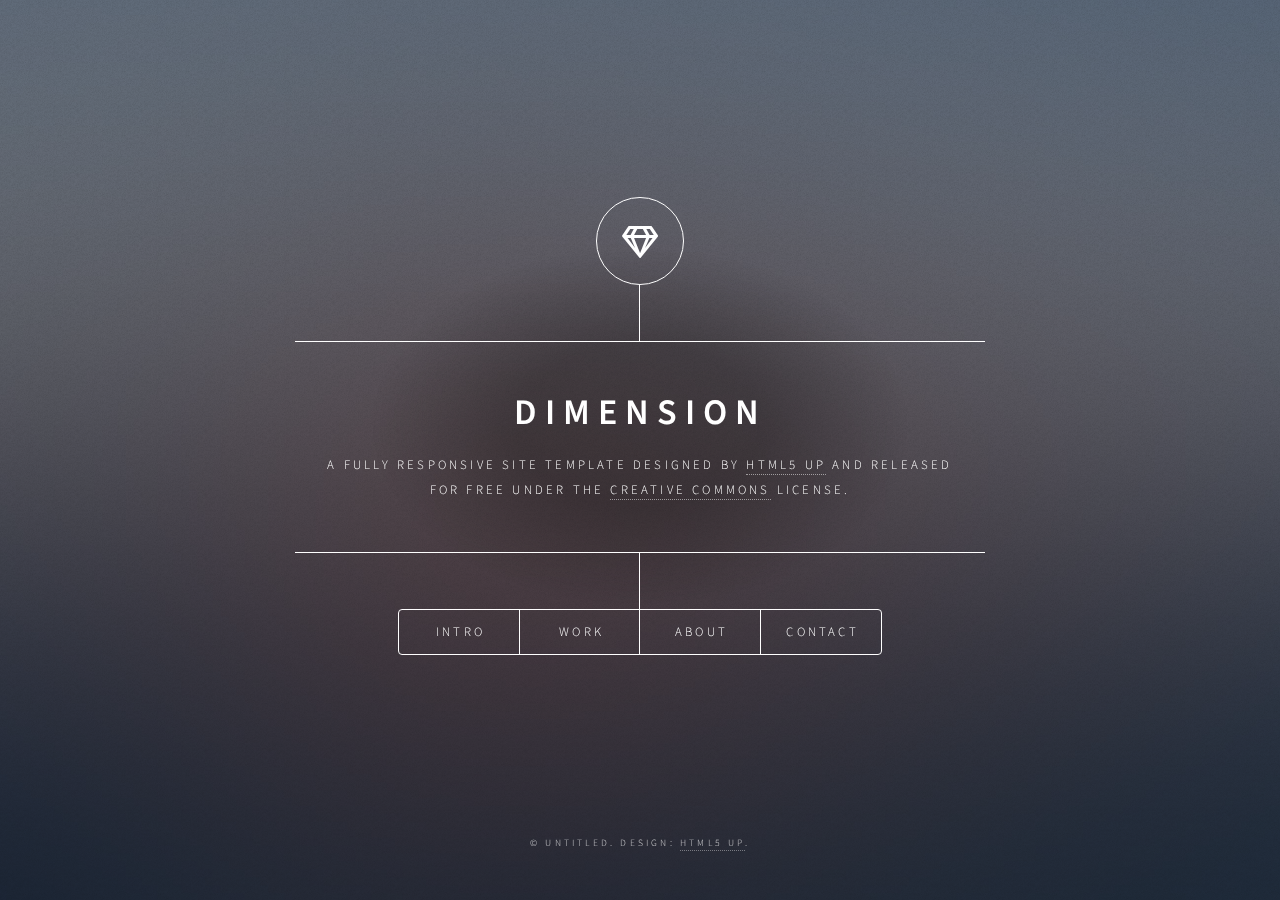
==== index/index.html @ cbec0d70 "Created folder and added files to project" ====
<!DOCTYPE HTML>
<!--
	Dimension by HTML5 UP
	html5up.net | @ajlkn
	Free for personal and commercial use under the CCA 3.0 license (html5up.net/license)
-->
<html>
	<head>
		<title>Dimension by HTML5 UP</title>
		<meta charset="utf-8" />
		<meta name="viewport" content="width=device-width, initial-scale=1, user-scalable=no" />
		<link rel="stylesheet" href="assets/css/main.css" />
		<noscript><link rel="stylesheet" href="assets/css/noscript.css" /></noscript>
	</head>
	<body class="is-preload">

		<!-- Wrapper -->
			<div id="wrapper">

				<!-- Header -->
					<header id="header">
						<div class="logo">
							<span class="icon fa-gem"></span>
						</div>
						<div class="content">
							<div class="inner">
								<h1>Dimension</h1>
								<p>A fully responsive site template designed by <a href="https://html5up.net">HTML5 UP</a> and released<br />
								for free under the <a href="https://html5up.net/license">Creative Commons</a> license.</p>
							</div>
						</div>
						<nav>
							<ul>
								<li><a href="#intro">Intro</a></li>
								<li><a href="#work">Work</a></li>
								<li><a href="#about">About</a></li>
								<li><a href="#contact">Contact</a></li>
								<!--<li><a href="#elements">Elements</a></li>-->
							</ul>
						</nav>
					</header>

				<!-- Main -->
					<div id="main">

						<!-- Intro -->
							<article id="intro">
								<h2 class="major">Intro</h2>
								<span class="image main"><img src="images/pic01.jpg" alt="" /></span>
								<p>Aenean ornare velit lacus, ac varius enim ullamcorper eu. Proin aliquam facilisis ante interdum congue. Integer mollis, nisl amet convallis, porttitor magna ullamcorper, amet egestas mauris. Ut magna finibus nisi nec lacinia. Nam maximus erat id euismod egestas. By the way, check out my <a href="#work">awesome work</a>.</p>
								<p>Lorem ipsum dolor sit amet, consectetur adipiscing elit. Duis dapibus rutrum facilisis. Class aptent taciti sociosqu ad litora torquent per conubia nostra, per inceptos himenaeos. Etiam tristique libero eu nibh porttitor fermentum. Nullam venenatis erat id vehicula viverra. Nunc ultrices eros ut ultricies condimentum. Mauris risus lacus, blandit sit amet venenatis non, bibendum vitae dolor. Nunc lorem mauris, fringilla in aliquam at, euismod in lectus. Pellentesque habitant morbi tristique senectus et netus et malesuada fames ac turpis egestas. In non lorem sit amet elit placerat maximus. Pellentesque aliquam maximus risus, vel sed vehicula.</p>
							</article>

						<!-- Work -->
							<article id="work">
								<h2 class="major">Work</h2>
								<span class="image main"><img src="images/pic02.jpg" alt="" /></span>
								<p>Adipiscing magna sed dolor elit. Praesent eleifend dignissim arcu, at eleifend sapien imperdiet ac. Aliquam erat volutpat. Praesent urna nisi, fringila lorem et vehicula lacinia quam. Integer sollicitudin mauris nec lorem luctus ultrices.</p>
								<p>Nullam et orci eu lorem consequat tincidunt vivamus et sagittis libero. Mauris aliquet magna magna sed nunc rhoncus pharetra. Pellentesque condimentum sem. In efficitur ligula tate urna. Maecenas laoreet massa vel lacinia pellentesque lorem ipsum dolor. Nullam et orci eu lorem consequat tincidunt. Vivamus et sagittis libero. Mauris aliquet magna magna sed nunc rhoncus amet feugiat tempus.</p>
							</article>

						<!-- About -->
							<article id="about">
								<h2 class="major">About</h2>
								<span class="image main"><img src="images/pic03.jpg" alt="" /></span>
								<p>Lorem ipsum dolor sit amet, consectetur et adipiscing elit. Praesent eleifend dignissim arcu, at eleifend sapien imperdiet ac. Aliquam erat volutpat. Praesent urna nisi, fringila lorem et vehicula lacinia quam. Integer sollicitudin mauris nec lorem luctus ultrices. Aliquam libero et malesuada fames ac ante ipsum primis in faucibus. Cras viverra ligula sit amet ex mollis mattis lorem ipsum dolor sit amet.</p>
							</article>

						<!-- Contact -->
							<article id="contact">
								<h2 class="major">Contact</h2>
								<form method="post" action="#">
									<div class="fields">
										<div class="field half">
											<label for="name">Name</label>
											<input type="text" name="name" id="name" />
										</div>
										<div class="field half">
											<label for="email">Email</label>
											<input type="text" name="email" id="email" />
										</div>
										<div class="field">
											<label for="message">Message</label>
											<textarea name="message" id="message" rows="4"></textarea>
										</div>
									</div>
									<ul class="actions">
										<li><input type="submit" value="Send Message" class="primary" /></li>
										<li><input type="reset" value="Reset" /></li>
									</ul>
								</form>
								<ul class="icons">
									<li><a href="#" class="icon brands fa-twitter"><span class="label">Twitter</span></a></li>
									<li><a href="#" class="icon brands fa-facebook-f"><span class="label">Facebook</span></a></li>
									<li><a href="#" class="icon brands fa-instagram"><span class="label">Instagram</span></a></li>
									<li><a href="#" class="icon brands fa-github"><span class="label">GitHub</span></a></li>
								</ul>
							</article>

						<!-- Elements -->
							<article id="elements">
								<h2 class="major">Elements</h2>

								<section>
									<h3 class="major">Text</h3>
									<p>This is <b>bold</b> and this is <strong>strong</strong>. This is <i>italic</i> and this is <em>emphasized</em>.
									This is <sup>superscript</sup> text and this is <sub>subscript</sub> text.
									This is <u>underlined</u> and this is code: <code>for (;;) { ... }</code>. Finally, <a href="#">this is a link</a>.</p>
									<hr />
									<h2>Heading Level 2</h2>
									<h3>Heading Level 3</h3>
									<h4>Heading Level 4</h4>
									<h5>Heading Level 5</h5>
									<h6>Heading Level 6</h6>
									<hr />
									<h4>Blockquote</h4>
									<blockquote>Fringilla nisl. Donec accumsan interdum nisi, quis tincidunt felis sagittis eget tempus euismod. Vestibulum ante ipsum primis in faucibus vestibulum. Blandit adipiscing eu felis iaculis volutpat ac adipiscing accumsan faucibus. Vestibulum ante ipsum primis in faucibus lorem ipsum dolor sit amet nullam adipiscing eu felis.</blockquote>
									<h4>Preformatted</h4>
									<pre><code>i = 0;

while (!deck.isInOrder()) {
    print 'Iteration ' + i;
    deck.shuffle();
    i++;
}

print 'It took ' + i + ' iterations to sort the deck.';</code></pre>
								</section>

								<section>
									<h3 class="major">Lists</h3>

									<h4>Unordered</h4>
									<ul>
										<li>Dolor pulvinar etiam.</li>
										<li>Sagittis adipiscing.</li>
										<li>Felis enim feugiat.</li>
									</ul>

									<h4>Alternate</h4>
									<ul class="alt">
										<li>Dolor pulvinar etiam.</li>
										<li>Sagittis adipiscing.</li>
										<li>Felis enim feugiat.</li>
									</ul>

									<h4>Ordered</h4>
									<ol>
										<li>Dolor pulvinar etiam.</li>
										<li>Etiam vel felis viverra.</li>
										<li>Felis enim feugiat.</li>
										<li>Dolor pulvinar etiam.</li>
										<li>Etiam vel felis lorem.</li>
										<li>Felis enim et feugiat.</li>
									</ol>
									<h4>Icons</h4>
									<ul class="icons">
										<li><a href="#" class="icon brands fa-twitter"><span class="label">Twitter</span></a></li>
										<li><a href="#" class="icon brands fa-facebook-f"><span class="label">Facebook</span></a></li>
										<li><a href="#" class="icon brands fa-instagram"><span class="label">Instagram</span></a></li>
										<li><a href="#" class="icon brands fa-github"><span class="label">Github</span></a></li>
									</ul>

									<h4>Actions</h4>
									<ul class="actions">
										<li><a href="#" class="button primary">Default</a></li>
										<li><a href="#" class="button">Default</a></li>
									</ul>
									<ul class="actions stacked">
										<li><a href="#" class="button primary">Default</a></li>
										<li><a href="#" class="button">Default</a></li>
									</ul>
								</section>

								<section>
									<h3 class="major">Table</h3>
									<h4>Default</h4>
									<div class="table-wrapper">
										<table>
											<thead>
												<tr>
													<th>Name</th>
													<th>Description</th>
													<th>Price</th>
												</tr>
											</thead>
											<tbody>
												<tr>
													<td>Item One</td>
													<td>Ante turpis integer aliquet porttitor.</td>
													<td>29.99</td>
												</tr>
												<tr>
													<td>Item Two</td>
													<td>Vis ac commodo adipiscing arcu aliquet.</td>
													<td>19.99</td>
												</tr>
												<tr>
													<td>Item Three</td>
													<td> Morbi faucibus arcu accumsan lorem.</td>
													<td>29.99</td>
												</tr>
												<tr>
													<td>Item Four</td>
													<td>Vitae integer tempus condimentum.</td>
													<td>19.99</td>
												</tr>
												<tr>
													<td>Item Five</td>
													<td>Ante turpis integer aliquet porttitor.</td>
													<td>29.99</td>
												</tr>
											</tbody>
											<tfoot>
												<tr>
													<td colspan="2"></td>
													<td>100.00</td>
												</tr>
											</tfoot>
										</table>
									</div>

									<h4>Alternate</h4>
									<div class="table-wrapper">
										<table class="alt">
											<thead>
												<tr>
													<th>Name</th>
													<th>Description</th>
													<th>Price</th>
												</tr>
											</thead>
											<tbody>
												<tr>
													<td>Item One</td>
													<td>Ante turpis integer aliquet porttitor.</td>
													<td>29.99</td>
												</tr>
												<tr>
													<td>Item Two</td>
													<td>Vis ac commodo adipiscing arcu aliquet.</td>
													<td>19.99</td>
												</tr>
												<tr>
													<td>Item Three</td>
													<td> Morbi faucibus arcu accumsan lorem.</td>
													<td>29.99</td>
												</tr>
												<tr>
													<td>Item Four</td>
													<td>Vitae integer tempus condimentum.</td>
													<td>19.99</td>
												</tr>
												<tr>
													<td>Item Five</td>
													<td>Ante turpis integer aliquet porttitor.</td>
													<td>29.99</td>
												</tr>
											</tbody>
											<tfoot>
												<tr>
													<td colspan="2"></td>
													<td>100.00</td>
												</tr>
											</tfoot>
										</table>
									</div>
								</section>

								<section>
									<h3 class="major">Buttons</h3>
									<ul class="actions">
										<li><a href="#" class="button primary">Primary</a></li>
										<li><a href="#" class="button">Default</a></li>
									</ul>
									<ul class="actions">
										<li><a href="#" class="button">Default</a></li>
										<li><a href="#" class="button small">Small</a></li>
									</ul>
									<ul class="actions">
										<li><a href="#" class="button primary icon solid fa-download">Icon</a></li>
										<li><a href="#" class="button icon solid fa-download">Icon</a></li>
									</ul>
									<ul class="actions">
										<li><span class="button primary disabled">Disabled</span></li>
										<li><span class="button disabled">Disabled</span></li>
									</ul>
								</section>

								<section>
									<h3 class="major">Form</h3>
									<form method="post" action="#">
										<div class="fields">
											<div class="field half">
												<label for="demo-name">Name</label>
												<input type="text" name="demo-name" id="demo-name" value="" placeholder="Jane Doe" />
											</div>
											<div class="field half">
												<label for="demo-email">Email</label>
												<input type="email" name="demo-email" id="demo-email" value="" placeholder="jane@untitled.tld" />
											</div>
											<div class="field">
												<label for="demo-category">Category</label>
												<select name="demo-category" id="demo-category">
													<option value="">-</option>
													<option value="1">Manufacturing</option>
													<option value="1">Shipping</option>
													<option value="1">Administration</option>
													<option value="1">Human Resources</option>
												</select>
											</div>
											<div class="field half">
												<input type="radio" id="demo-priority-low" name="demo-priority" checked>
												<label for="demo-priority-low">Low</label>
											</div>
											<div class="field half">
												<input type="radio" id="demo-priority-high" name="demo-priority">
												<label for="demo-priority-high">High</label>
											</div>
											<div class="field half">
												<input type="checkbox" id="demo-copy" name="demo-copy">
												<label for="demo-copy">Email me a copy</label>
											</div>
											<div class="field half">
												<input type="checkbox" id="demo-human" name="demo-human" checked>
												<label for="demo-human">Not a robot</label>
											</div>
											<div class="field">
												<label for="demo-message">Message</label>
												<textarea name="demo-message" id="demo-message" placeholder="Enter your message" rows="6"></textarea>
											</div>
										</div>
										<ul class="actions">
											<li><input type="submit" value="Send Message" class="primary" /></li>
											<li><input type="reset" value="Reset" /></li>
										</ul>
									</form>
								</section>

							</article>

					</div>

				<!-- Footer -->
					<footer id="footer">
						<p class="copyright">&copy; Untitled. Design: <a href="https://html5up.net">HTML5 UP</a>.</p>
					</footer>

			</div>

		<!-- BG -->
			<div id="bg"></div>

		<!-- Scripts -->
			<script src="assets/js/jquery.min.js"></script>
			<script src="assets/js/browser.min.js"></script>
			<script src="assets/js/breakpoints.min.js"></script>
			<script src="assets/js/util.js"></script>
			<script src="assets/js/main.js"></script>

	</body>
</html>
---- index/assets/css/main.css ----
@import url(fontawesome-all.min.css);
@import url("https://fonts.googleapis.com/css?family=Source+Sans+Pro:300italic,600italic,300,600");

/*
	Dimension by HTML5 UP
	html5up.net | @ajlkn
	Free for personal and commercial use under the CCA 3.0 license (html5up.net/license)
*/

html, body, div, span, applet, object,
iframe, h1, h2, h3, h4, h5, h6, p, blockquote,
pre, a, abbr, acronym, address, big, cite,
code, del, dfn, em, img, ins, kbd, q, s, samp,
small, strike, strong, sub, sup, tt, var, b,
u, i, center, dl, dt, dd, ol, ul, li, fieldset,
form, label, legend, table, caption, tbody,
tfoot, thead, tr, th, td, article, aside,
canvas, details, embed, figure, figcaption,
footer, header, hgroup, menu, nav, output, ruby,
section, summary, time, mark, audio, video {
	margin: 0;
	padding: 0;
	border: 0;
	font-size: 100%;
	font: inherit;
	vertical-align: baseline;}

article, aside, details, figcaption, figure,
footer, header, hgroup, menu, nav, section {
	display: block;}

body {
	line-height: 1;
}

ol, ul {
	list-style: none;
}

blockquote, q {
	quotes: none;
}

	blockquote:before, blockquote:after, q:before, q:after {
		content: '';
		content: none;
	}

table {
	border-collapse: collapse;
	border-spacing: 0;
}

body {
	-webkit-text-size-adjust: none;
}

mark {
	background-color: transparent;
	color: inherit;
}

input::-moz-focus-inner {
	border: 0;
	padding: 0;
}

input, select, textarea {
	-moz-appearance: none;
	-webkit-appearance: none;
	-ms-appearance: none;
	appearance: none;
}

/* Basic */

	@-ms-viewport {
		width: device-width;
	}

	@media screen and (max-width: 480px) {

		html, body {
			min-width: 320px;
		}

	}

	html {
		box-sizing: border-box;
	}

	*, *:before, *:after {
		box-sizing: inherit;
	}

	body {
		background: #1b1f22;
	}

		body.is-preload *, body.is-preload *:before, body.is-preload *:after {
			-moz-animation: none !important;
			-webkit-animation: none !important;
			-ms-animation: none !important;
			animation: none !important;
			-moz-transition: none !important;
			-webkit-transition: none !important;
			-ms-transition: none !important;
			transition: none !important;
		}

/* Type */

	html {
		font-size: 16pt;
	}

		@media screen and (max-width: 1680px) {

			html {
				font-size: 12pt;
			}

		}

		@media screen and (max-width: 736px) {

			html {
				font-size: 11pt;
			}

		}

		@media screen and (max-width: 360px) {

			html {
				font-size: 10pt;
			}

		}

	body, input, select, textarea {
		color: #ffffff;
		font-family: "Source Sans Pro", sans-serif;
		font-weight: 300;
		font-size: 1rem;
		line-height: 1.65;
	}

	a {
		-moz-transition: color 0.2s ease-in-out, background-color 0.2s ease-in-out, border-bottom-color 0.2s ease-in-out;
		-webkit-transition: color 0.2s ease-in-out, background-color 0.2s ease-in-out, border-bottom-color 0.2s ease-in-out;
		-ms-transition: color 0.2s ease-in-out, background-color 0.2s ease-in-out, border-bottom-color 0.2s ease-in-out;
		transition: color 0.2s ease-in-out, background-color 0.2s ease-in-out, border-bottom-color 0.2s ease-in-out;
		border-bottom: dotted 1px rgba(255, 255, 255, 0.5);
		text-decoration: none;
		color: inherit;
	}

		a:hover {
			border-bottom-color: transparent;
		}

	strong, b {
		color: #ffffff;
		font-weight: 600;
	}

	em, i {
		font-style: italic;
	}

	p {
		margin: 0 0 2rem 0;
	}

	h1, h2, h3, h4, h5, h6 {
		color: #ffffff;
		font-weight: 600;
		line-height: 1.5;
		margin: 0 0 1rem 0;
		text-transform: uppercase;
		letter-spacing: 0.2rem;
	}

		h1 a, h2 a, h3 a, h4 a, h5 a, h6 a {
			color: inherit;
			text-decoration: none;
		}

		h1.major, h2.major, h3.major, h4.major, h5.major, h6.major {
			border-bottom: solid 1px #ffffff;
			width: -moz-max-content;
			width: -webkit-max-content;
			width: -ms-max-content;
			width: max-content;
			padding-bottom: 0.5rem;
			margin: 0 0 2rem 0;
		}

	h1 {
		font-size: 2.25rem;
		line-height: 1.3;
		letter-spacing: 0.5rem;
	}

	h2 {
		font-size: 1.5rem;
		line-height: 1.4;
		letter-spacing: 0.5rem;
	}

	h3 {
		font-size: 1rem;
	}

	h4 {
		font-size: 0.8rem;
	}

	h5 {
		font-size: 0.7rem;
	}

	h6 {
		font-size: 0.6rem;
	}

	@media screen and (max-width: 736px) {

		h1 {
			font-size: 1.75rem;
			line-height: 1.4;
		}

		h2 {
			font-size: 1.25em;
			line-height: 1.5;
		}

	}

	sub {
		font-size: 0.8rem;
		position: relative;
		top: 0.5rem;
	}

	sup {
		font-size: 0.8rem;
		position: relative;
		top: -0.5rem;
	}

	blockquote {
		border-left: solid 4px #ffffff;
		font-style: italic;
		margin: 0 0 2rem 0;
		padding: 0.5rem 0 0.5rem 2rem;
	}

	code {
		background: rgba(255, 255, 255, 0.075);
		border-radius: 4px;
		font-family: "Courier New", monospace;
		font-size: 0.9rem;
		margin: 0 0.25rem;
		padding: 0.25rem 0.65rem;
	}

	pre {
		-webkit-overflow-scrolling: touch;
		font-family: "Courier New", monospace;
		font-size: 0.9rem;
		margin: 0 0 2rem 0;
	}

		pre code {
			display: block;
			line-height: 1.75;
			padding: 1rem 1.5rem;
			overflow-x: auto;
		}

	hr {
		border: 0;
		border-bottom: solid 1px #ffffff;
		margin: 2.75rem 0;
	}

	.align-left {
		text-align: left;
	}

	.align-center {
		text-align: center;
	}

	.align-right {
		text-align: right;
	}

/* Form */

	form {
		margin: 0 0 2rem 0;
	}

		form > :last-child {
			margin-bottom: 0;
		}

		form > .fields {
			display: -moz-flex;
			display: -webkit-flex;
			display: -ms-flex;
			display: flex;
			-moz-flex-wrap: wrap;
			-webkit-flex-wrap: wrap;
			-ms-flex-wrap: wrap;
			flex-wrap: wrap;
			width: calc(100% + 3rem);
			margin: -1.5rem 0 2rem -1.5rem;
		}

			form > .fields > .field {
				-moz-flex-grow: 0;
				-webkit-flex-grow: 0;
				-ms-flex-grow: 0;
				flex-grow: 0;
				-moz-flex-shrink: 0;
				-webkit-flex-shrink: 0;
				-ms-flex-shrink: 0;
				flex-shrink: 0;
				padding: 1.5rem 0 0 1.5rem;
				width: calc(100% - 1.5rem);
			}

				form > .fields > .field.half {
					width: calc(50% - 0.75rem);
				}

				form > .fields > .field.third {
					width: calc(100%/3 - 0.5rem);
				}

				form > .fields > .field.quarter {
					width: calc(25% - 0.375rem);
				}

		@media screen and (max-width: 480px) {

			form > .fields {
				width: calc(100% + 3rem);
				margin: -1.5rem 0 2rem -1.5rem;
			}

				form > .fields > .field {
					padding: 1.5rem 0 0 1.5rem;
					width: calc(100% - 1.5rem);
				}

					form > .fields > .field.half {
						width: calc(100% - 1.5rem);
					}

					form > .fields > .field.third {
						width: calc(100% - 1.5rem);
					}

					form > .fields > .field.quarter {
						width: calc(100% - 1.5rem);
					}

		}

	label {
		color: #ffffff;
		display: block;
		font-size: 0.8rem;
		font-weight: 300;
		letter-spacing: 0.2rem;
		line-height: 1.5;
		margin: 0 0 1rem 0;
		text-transform: uppercase;
	}

	input[type="text"],
	input[type="password"],
	input[type="email"],
	input[type="tel"],
	select,
	textarea {
		-moz-appearance: none;
		-webkit-appearance: none;
		-ms-appearance: none;
		appearance: none;
		-moz-transition: border-color 0.2s ease-in-out, box-shadow 0.2s ease-in-out, background-color 0.2s ease-in-out;
		-webkit-transition: border-color 0.2s ease-in-out, box-shadow 0.2s ease-in-out, background-color 0.2s ease-in-out;
		-ms-transition: border-color 0.2s ease-in-out, box-shadow 0.2s ease-in-out, background-color 0.2s ease-in-out;
		transition: border-color 0.2s ease-in-out, box-shadow 0.2s ease-in-out, background-color 0.2s ease-in-out;
		background-color: transparent;
		border-radius: 4px;
		border: solid 1px #ffffff;
		color: inherit;
		display: block;
		outline: 0;
		padding: 0 1rem;
		text-decoration: none;
		width: 100%;
	}

		input[type="text"]:invalid,
		input[type="password"]:invalid,
		input[type="email"]:invalid,
		input[type="tel"]:invalid,
		select:invalid,
		textarea:invalid {
			box-shadow: none;
		}

		input[type="text"]:focus,
		input[type="password"]:focus,
		input[type="email"]:focus,
		input[type="tel"]:focus,
		select:focus,
		textarea:focus {
			background: rgba(255, 255, 255, 0.075);
			border-color: #ffffff;
			box-shadow: 0 0 0 1px #ffffff;
		}

	select {
		background-image: url("data:image/svg+xml;charset=utf8,%3Csvg xmlns='http://www.w3.org/2000/svg' width='40' height='40' preserveAspectRatio='none' viewBox='0 0 40 40'%3E%3Cpath d='M9.4,12.3l10.4,10.4l10.4-10.4c0.2-0.2,0.5-0.4,0.9-0.4c0.3,0,0.6,0.1,0.9,0.4l3.3,3.3c0.2,0.2,0.4,0.5,0.4,0.9 c0,0.4-0.1,0.6-0.4,0.9L20.7,31.9c-0.2,0.2-0.5,0.4-0.9,0.4c-0.3,0-0.6-0.1-0.9-0.4L4.3,17.3c-0.2-0.2-0.4-0.5-0.4-0.9 c0-0.4,0.1-0.6,0.4-0.9l3.3-3.3c0.2-0.2,0.5-0.4,0.9-0.4S9.1,12.1,9.4,12.3z' fill='%23ffffff' /%3E%3C/svg%3E");
		background-size: 1.25rem;
		background-repeat: no-repeat;
		background-position: calc(100% - 1rem) center;
		height: 2.75rem;
		padding-right: 2.75rem;
		text-overflow: ellipsis;
	}

		select option {
			color: #ffffff;
			background: #1b1f22;
		}

		select:focus::-ms-value {
			background-color: transparent;
		}

		select::-ms-expand {
			display: none;
		}

	input[type="text"],
	input[type="password"],
	input[type="email"],
	select {
		height: 2.75rem;
	}

	textarea {
		padding: 0.75rem 1rem;
	}

	input[type="checkbox"],
	input[type="radio"] {
		-moz-appearance: none;
		-webkit-appearance: none;
		-ms-appearance: none;
		appearance: none;
		display: block;
		float: left;
		margin-right: -2rem;
		opacity: 0;
		width: 1rem;
		z-index: -1;
	}

		input[type="checkbox"] + label,
		input[type="radio"] + label {
			text-decoration: none;
			-moz-user-select: none;
			-webkit-user-select: none;
			-ms-user-select: none;
			user-select: none;
			color: #ffffff;
			cursor: pointer;
			display: inline-block;
			font-size: 0.8rem;
			font-weight: 300;
			margin: 0 0 0.5rem 0;
			padding-left: 2.65rem;
			padding-right: 0.75rem;
			position: relative;
		}

			input[type="checkbox"] + label:before,
			input[type="radio"] + label:before {
				-moz-osx-font-smoothing: grayscale;
				-webkit-font-smoothing: antialiased;
				display: inline-block;
				font-style: normal;
				font-variant: normal;
				text-rendering: auto;
				line-height: 1;
				text-transform: none !important;
				font-family: 'Font Awesome 5 Free';
				font-weight: 900;
			}

			input[type="checkbox"] + label:before,
			input[type="radio"] + label:before {
				-moz-transition: border-color 0.2s ease-in-out, box-shadow 0.2s ease-in-out, background-color 0.2s ease-in-out;
				-webkit-transition: border-color 0.2s ease-in-out, box-shadow 0.2s ease-in-out, background-color 0.2s ease-in-out;
				-ms-transition: border-color 0.2s ease-in-out, box-shadow 0.2s ease-in-out, background-color 0.2s ease-in-out;
				transition: border-color 0.2s ease-in-out, box-shadow 0.2s ease-in-out, background-color 0.2s ease-in-out;
				border-radius: 4px;
				border: solid 1px #ffffff;
				content: '';
				display: inline-block;
				height: 1.65rem;
				left: 0;
				line-height: 1.65rem;
				position: absolute;
				text-align: center;
				top: -0.15rem;
				width: 1.65rem;
			}

		input[type="checkbox"]:checked + label:before,
		input[type="radio"]:checked + label:before {
			background: #ffffff !important;
			border-color: #ffffff !important;
			color: #1b1f22;
			content: '\f00c';
		}

		input[type="checkbox"]:focus + label:before,
		input[type="radio"]:focus + label:before {
			background: rgba(255, 255, 255, 0.075);
			border-color: #ffffff;
			box-shadow: 0 0 0 1px #ffffff;
		}

	input[type="checkbox"] + label:before {
		border-radius: 4px;
	}

	input[type="radio"] + label:before {
		border-radius: 100%;
	}

	::-webkit-input-placeholder {
		color: rgba(255, 255, 255, 0.5) !important;
		opacity: 1.0;
	}

	:-moz-placeholder {
		color: rgba(255, 255, 255, 0.5) !important;
		opacity: 1.0;
	}

	::-moz-placeholder {
		color: rgba(255, 255, 255, 0.5) !important;
		opacity: 1.0;
	}

	:-ms-input-placeholder {
		color: rgba(255, 255, 255, 0.5) !important;
		opacity: 1.0;
	}

	.formerize-placeholder {
		color: rgba(255, 255, 255, 0.5) !important;
		opacity: 1.0;
	}

/* Box */

	.box {
		border-radius: 4px;
		border: solid 1px #ffffff;
		margin-bottom: 2rem;
		padding: 1.5em;
	}

		.box > :last-child,
		.box > :last-child > :last-child,
		.box > :last-child > :last-child > :last-child {
			margin-bottom: 0;
		}

		.box.alt {
			border: 0;
			border-radius: 0;
			padding: 0;
		}

/* Icon */

	.icon {
		text-decoration: none;
		border-bottom: none;
		position: relative;
	}

		.icon:before {
			-moz-osx-font-smoothing: grayscale;
			-webkit-font-smoothing: antialiased;
			display: inline-block;
			font-style: normal;
			font-variant: normal;
			text-rendering: auto;
			line-height: 1;
			text-transform: none !important;
			font-family: 'Font Awesome 5 Free';
			font-weight: 400;
		}

		.icon > .label {
			display: none;
		}

		.icon:before {
			line-height: inherit;
		}

		.icon.solid:before {
			font-weight: 900;
		}

		.icon.brands:before {
			font-family: 'Font Awesome 5 Brands';
		}

/* Image */

	.image {
		border-radius: 4px;
		border: 0;
		display: inline-block;
		position: relative;
	}

		.image:before {
			pointer-events: none;
			background-image: url("../../images/overlay.png");
			background-color: rgba(19, 21, 25, 0.5);
			border-radius: 4px;
			content: '';
			display: block;
			height: 100%;
			left: 0;
			opacity: 0.5;
			position: absolute;
			top: 0;
			width: 100%;
		}

		.image img {
			border-radius: 4px;
			display: block;
		}

		.image.left, .image.right {
			max-width: 40%;
		}

			.image.left img, .image.right img {
				width: 100%;
			}

		.image.left {
			float: left;
			padding: 0 1.5em 1em 0;
			top: 0.25em;
		}

		.image.right {
			float: right;
			padding: 0 0 1em 1.5em;
			top: 0.25em;
		}

		.image.fit {
			display: block;
			margin: 0 0 2rem 0;
			width: 100%;
		}

			.image.fit img {
				width: 100%;
			}

		.image.main {
			display: block;
			margin: 2.5rem 0;
			width: 100%;
		}

			.image.main img {
				width: 100%;
			}

		@media screen and (max-width: 736px) {

			.image.main {
				margin: 2rem 0;
			}

		}

		@media screen and (max-width: 480px) {

			.image.main {
				margin: 1.5rem 0;
			}

		}

/* List */

	ol {
		list-style: decimal;
		margin: 0 0 2rem 0;
		padding-left: 1.25em;
	}

		ol li {
			padding-left: 0.25em;
		}

	ul {
		list-style: disc;
		margin: 0 0 2rem 0;
		padding-left: 1em;
	}

		ul li {
			padding-left: 0.5em;
		}

		ul.alt {
			list-style: none;
			padding-left: 0;
		}

			ul.alt li {
				border-top: solid 1px #ffffff;
				padding: 0.5em 0;
			}

				ul.alt li:first-child {
					border-top: 0;
					padding-top: 0;
				}

	dl {
		margin: 0 0 2rem 0;
	}

		dl dt {
			display: block;
			font-weight: 600;
			margin: 0 0 1rem 0;
		}

		dl dd {
			margin-left: 2rem;
		}

/* Actions */

	ul.actions {
		display: -moz-flex;
		display: -webkit-flex;
		display: -ms-flex;
		display: flex;
		cursor: default;
		list-style: none;
		margin-left: -1rem;
		padding-left: 0;
	}

		ul.actions li {
			padding: 0 0 0 1rem;
			vertical-align: middle;
		}

		ul.actions.special {
			-moz-justify-content: center;
			-webkit-justify-content: center;
			-ms-justify-content: center;
			justify-content: center;
			width: 100%;
			margin-left: 0;
		}

			ul.actions.special li:first-child {
				padding-left: 0;
			}

		ul.actions.stacked {
			-moz-flex-direction: column;
			-webkit-flex-direction: column;
			-ms-flex-direction: column;
			flex-direction: column;
			margin-left: 0;
		}

			ul.actions.stacked li {
				padding: 1.3rem 0 0 0;
			}

				ul.actions.stacked li:first-child {
					padding-top: 0;
				}

		ul.actions.fit {
			width: calc(100% + 1rem);
		}

			ul.actions.fit li {
				-moz-flex-grow: 1;
				-webkit-flex-grow: 1;
				-ms-flex-grow: 1;
				flex-grow: 1;
				-moz-flex-shrink: 1;
				-webkit-flex-shrink: 1;
				-ms-flex-shrink: 1;
				flex-shrink: 1;
				width: 100%;
			}

				ul.actions.fit li > * {
					width: 100%;
				}

			ul.actions.fit.stacked {
				width: 100%;
			}

		@media screen and (max-width: 480px) {

			ul.actions:not(.fixed) {
				-moz-flex-direction: column;
				-webkit-flex-direction: column;
				-ms-flex-direction: column;
				flex-direction: column;
				margin-left: 0;
				width: 100% !important;
			}

				ul.actions:not(.fixed) li {
					-moz-flex-grow: 1;
					-webkit-flex-grow: 1;
					-ms-flex-grow: 1;
					flex-grow: 1;
					-moz-flex-shrink: 1;
					-webkit-flex-shrink: 1;
					-ms-flex-shrink: 1;
					flex-shrink: 1;
					padding: 1rem 0 0 0;
					text-align: center;
					width: 100%;
				}

					ul.actions:not(.fixed) li > * {
						width: 100%;
					}

					ul.actions:not(.fixed) li:first-child {
						padding-top: 0;
					}

					ul.actions:not(.fixed) li input[type="submit"],
					ul.actions:not(.fixed) li input[type="reset"],
					ul.actions:not(.fixed) li input[type="button"],
					ul.actions:not(.fixed) li button,
					ul.actions:not(.fixed) li .button {
						width: 100%;
					}

						ul.actions:not(.fixed) li input[type="submit"].icon:before,
						ul.actions:not(.fixed) li input[type="reset"].icon:before,
						ul.actions:not(.fixed) li input[type="button"].icon:before,
						ul.actions:not(.fixed) li button.icon:before,
						ul.actions:not(.fixed) li .button.icon:before {
							margin-left: -0.5em;
						}

		}

/* Icons */

	ul.icons {
		cursor: default;
		list-style: none;
		padding-left: 0;
	}

		ul.icons li {
			display: inline-block;
			padding: 0 0.75em 0 0;
		}

			ul.icons li:last-child {
				padding-right: 0;
			}

			ul.icons li a {
				border-radius: 100%;
				box-shadow: inset 0 0 0 1px #ffffff;
				display: inline-block;
				height: 2.25rem;
				line-height: 2.25rem;
				text-align: center;
				width: 2.25rem;
			}

				ul.icons li a:hover {
					background-color: rgba(255, 255, 255, 0.075);
				}

				ul.icons li a:active {
					background-color: rgba(255, 255, 255, 0.175);
				}

/* Table */

	.table-wrapper {
		-webkit-overflow-scrolling: touch;
		overflow-x: auto;
	}

	table {
		margin: 0 0 2rem 0;
		width: 100%;
	}

		table tbody tr {
			border: solid 1px #ffffff;
			border-left: 0;
			border-right: 0;
		}

			table tbody tr:nth-child(2n + 1) {
				background-color: rgba(255, 255, 255, 0.075);
			}

		table td {
			padding: 0.75em 0.75em;
		}

		table th {
			color: #ffffff;
			font-size: 0.9em;
			font-weight: 600;
			padding: 0 0.75em 0.75em 0.75em;
			text-align: left;
		}

		table thead {
			border-bottom: solid 2px #ffffff;
		}

		table tfoot {
			border-top: solid 2px #ffffff;
		}

		table.alt {
			border-collapse: separate;
		}

			table.alt tbody tr td {
				border: solid 1px #ffffff;
				border-left-width: 0;
				border-top-width: 0;
			}

				table.alt tbody tr td:first-child {
					border-left-width: 1px;
				}

			table.alt tbody tr:first-child td {
				border-top-width: 1px;
			}

			table.alt thead {
				border-bottom: 0;
			}

			table.alt tfoot {
				border-top: 0;
			}

/* Button */

	input[type="submit"],
	input[type="reset"],
	input[type="button"],
	button,
	.button {
		-moz-appearance: none;
		-webkit-appearance: none;
		-ms-appearance: none;
		appearance: none;
		-moz-transition: background-color 0.2s ease-in-out, color 0.2s ease-in-out;
		-webkit-transition: background-color 0.2s ease-in-out, color 0.2s ease-in-out;
		-ms-transition: background-color 0.2s ease-in-out, color 0.2s ease-in-out;
		transition: background-color 0.2s ease-in-out, color 0.2s ease-in-out;
		background-color: transparent;
		border-radius: 4px;
		border: 0;
		box-shadow: inset 0 0 0 1px #ffffff;
		color: #ffffff !important;
		cursor: pointer;
		display: inline-block;
		font-size: 0.8rem;
		font-weight: 300;
		height: 2.75rem;
		letter-spacing: 0.2rem;
		line-height: 2.75rem;
		outline: 0;
		padding: 0 1.25rem 0 1.35rem;
		text-align: center;
		text-decoration: none;
		text-transform: uppercase;
		white-space: nowrap;
	}

		input[type="submit"]:hover,
		input[type="reset"]:hover,
		input[type="button"]:hover,
		button:hover,
		.button:hover {
			background-color: rgba(255, 255, 255, 0.075);
		}

		input[type="submit"]:active,
		input[type="reset"]:active,
		input[type="button"]:active,
		button:active,
		.button:active {
			background-color: rgba(255, 255, 255, 0.175);
		}

		input[type="submit"].icon:before,
		input[type="reset"].icon:before,
		input[type="button"].icon:before,
		button.icon:before,
		.button.icon:before {
			margin-right: 0.5em;
		}

		input[type="submit"].fit,
		input[type="reset"].fit,
		input[type="button"].fit,
		button.fit,
		.button.fit {
			width: 100%;
		}

		input[type="submit"].small,
		input[type="reset"].small,
		input[type="button"].small,
		button.small,
		.button.small {
			font-size: 0.6rem;
			height: 2.0625rem;
			line-height: 2.0625rem;
		}

		input[type="submit"].primary,
		input[type="reset"].primary,
		input[type="button"].primary,
		button.primary,
		.button.primary {
			background-color: #ffffff;
			color: #1b1f22 !important;
			font-weight: 600;
		}

		input[type="submit"].disabled, input[type="submit"]:disabled,
		input[type="reset"].disabled,
		input[type="reset"]:disabled,
		input[type="button"].disabled,
		input[type="button"]:disabled,
		button.disabled,
		button:disabled,
		.button.disabled,
		.button:disabled {
			pointer-events: none;
			cursor: default;
			opacity: 0.25;
		}

	input[type="submit"],
	input[type="reset"],
	input[type="button"],
	button {
		line-height: calc(2.75rem - 2px);
	}

/* BG */

	#bg {
		-moz-transform: scale(1.0);
		-webkit-transform: scale(1.0);
		-ms-transform: scale(1.0);
		transform: scale(1.0);
		-webkit-backface-visibility: hidden;
		position: fixed;
		top: 0;
		left: 0;
		width: 100%;
		height: 100vh;
		z-index: 1;
	}

		#bg:before, #bg:after {
			content: '';
			display: block;
			position: absolute;
			top: 0;
			left: 0;
			width: 100%;
			height: 100%;
		}

		#bg:before {
			-moz-transition: background-color 2.5s ease-in-out;
			-webkit-transition: background-color 2.5s ease-in-out;
			-ms-transition: background-color 2.5s ease-in-out;
			transition: background-color 2.5s ease-in-out;
			-moz-transition-delay: 0.75s;
			-webkit-transition-delay: 0.75s;
			-ms-transition-delay: 0.75s;
			transition-delay: 0.75s;
			background-image: linear-gradient(to top, rgba(19, 21, 25, 0.5), rgba(19, 21, 25, 0.5)), url("../../images/overlay.png");
			background-size: auto, 256px 256px;
			background-position: center, center;
			background-repeat: no-repeat, repeat;
			z-index: 2;
		}

		#bg:after {
			-moz-transform: scale(1.125);
			-webkit-transform: scale(1.125);
			-ms-transform: scale(1.125);
			transform: scale(1.125);
			-moz-transition: -moz-transform 0.325s ease-in-out, -moz-filter 0.325s ease-in-out;
			-webkit-transition: -webkit-transform 0.325s ease-in-out, -webkit-filter 0.325s ease-in-out;
			-ms-transition: -ms-transform 0.325s ease-in-out, -ms-filter 0.325s ease-in-out;
			transition: transform 0.325s ease-in-out, filter 0.325s ease-in-out;
			background-image: url("../../images/bg.jpg");
			background-position: center;
			background-size: cover;
			background-repeat: no-repeat;
			z-index: 1;
		}

		body.is-article-visible #bg:after {
			-moz-transform: scale(1.0825);
			-webkit-transform: scale(1.0825);
			-ms-transform: scale(1.0825);
			transform: scale(1.0825);
			-moz-filter: blur(0.2rem);
			-webkit-filter: blur(0.2rem);
			-ms-filter: blur(0.2rem);
			filter: blur(0.2rem);
		}

		body.is-preload #bg:before {
			background-color: #000000;
		}

/* Wrapper */

	#wrapper {
		display: -moz-flex;
		display: -webkit-flex;
		display: -ms-flex;
		display: flex;
		-moz-flex-direction: column;
		-webkit-flex-direction: column;
		-ms-flex-direction: column;
		flex-direction: column;
		-moz-align-items: center;
		-webkit-align-items: center;
		-ms-align-items: center;
		align-items: center;
		-moz-justify-content: space-between;
		-webkit-justify-content: space-between;
		-ms-justify-content: space-between;
		justify-content: space-between;
		position: relative;
		min-height: 100vh;
		width: 100%;
		padding: 4rem 2rem;
		z-index: 3;
	}

		#wrapper:before {
			content: '';
			display: block;
		}

		@media screen and (max-width: 1680px) {

			#wrapper {
				padding: 3rem 2rem;
			}

		}

		@media screen and (max-width: 736px) {

			#wrapper {
				padding: 2rem 1rem;
			}

		}

		@media screen and (max-width: 480px) {

			#wrapper {
				padding: 1rem;
			}

		}

/* Header */

	#header {
		display: -moz-flex;
		display: -webkit-flex;
		display: -ms-flex;
		display: flex;
		-moz-flex-direction: column;
		-webkit-flex-direction: column;
		-ms-flex-direction: column;
		flex-direction: column;
		-moz-align-items: center;
		-webkit-align-items: center;
		-ms-align-items: center;
		align-items: center;
		-moz-transition: -moz-transform 0.325s ease-in-out, -moz-filter 0.325s ease-in-out, opacity 0.325s ease-in-out;
		-webkit-transition: -webkit-transform 0.325s ease-in-out, -webkit-filter 0.325s ease-in-out, opacity 0.325s ease-in-out;
		-ms-transition: -ms-transform 0.325s ease-in-out, -ms-filter 0.325s ease-in-out, opacity 0.325s ease-in-out;
		transition: transform 0.325s ease-in-out, filter 0.325s ease-in-out, opacity 0.325s ease-in-out;
		background-image: -moz-radial-gradient(rgba(0, 0, 0, 0.25) 25%, rgba(0, 0, 0, 0) 55%);
		background-image: -webkit-radial-gradient(rgba(0, 0, 0, 0.25) 25%, rgba(0, 0, 0, 0) 55%);
		background-image: -ms-radial-gradient(rgba(0, 0, 0, 0.25) 25%, rgba(0, 0, 0, 0) 55%);
		background-image: radial-gradient(rgba(0, 0, 0, 0.25) 25%, rgba(0, 0, 0, 0) 55%);
		max-width: 100%;
		text-align: center;
	}

		#header > * {
			-moz-transition: opacity 0.325s ease-in-out;
			-webkit-transition: opacity 0.325s ease-in-out;
			-ms-transition: opacity 0.325s ease-in-out;
			transition: opacity 0.325s ease-in-out;
			position: relative;
			margin-top: 3.5rem;
		}

			#header > *:before {
				content: '';
				display: block;
				position: absolute;
				top: calc(-3.5rem - 1px);
				left: calc(50% - 1px);
				width: 1px;
				height: calc(3.5rem + 1px);
				background: #ffffff;
			}

		#header > :first-child {
			margin-top: 0;
		}

			#header > :first-child:before {
				display: none;
			}

		#header .logo {
			width: 5.5rem;
			height: 5.5rem;
			line-height: 5.5rem;
			border: solid 1px #ffffff;
			border-radius: 100%;
		}

			#header .logo .icon:before {
				font-size: 2rem;
			}

		#header .content {
			border-style: solid;
			border-color: #ffffff;
			border-top-width: 1px;
			border-bottom-width: 1px;
			max-width: 100%;
		}

			#header .content .inner {
				-moz-transition: max-height 0.75s ease, padding 0.75s ease, opacity 0.325s ease-in-out;
				-webkit-transition: max-height 0.75s ease, padding 0.75s ease, opacity 0.325s ease-in-out;
				-ms-transition: max-height 0.75s ease, padding 0.75s ease, opacity 0.325s ease-in-out;
				transition: max-height 0.75s ease, padding 0.75s ease, opacity 0.325s ease-in-out;
				-moz-transition-delay: 0.25s;
				-webkit-transition-delay: 0.25s;
				-ms-transition-delay: 0.25s;
				transition-delay: 0.25s;
				padding: 3rem 2rem;
				max-height: 40rem;
				overflow: hidden;
			}

				#header .content .inner > :last-child {
					margin-bottom: 0;
				}

			#header .content p {
				text-transform: uppercase;
				letter-spacing: 0.2rem;
				font-size: 0.8rem;
				line-height: 2;
			}

		#header nav ul {
			display: -moz-flex;
			display: -webkit-flex;
			display: -ms-flex;
			display: flex;
			margin-bottom: 0;
			list-style: none;
			padding-left: 0;
			border: solid 1px #ffffff;
			border-radius: 4px;
		}

			#header nav ul li {
				padding-left: 0;
				border-left: solid 1px #ffffff;
			}

				#header nav ul li:first-child {
					border-left: 0;
				}

				#header nav ul li a {
					display: block;
					min-width: 7.5rem;
					height: 2.75rem;
					line-height: 2.75rem;
					padding: 0 1.25rem 0 1.45rem;
					text-transform: uppercase;
					letter-spacing: 0.2rem;
					font-size: 0.8rem;
					border-bottom: 0;
				}

					#header nav ul li a:hover {
						background-color: rgba(255, 255, 255, 0.075);
					}

					#header nav ul li a:active {
						background-color: rgba(255, 255, 255, 0.175);
					}

		#header nav.use-middle:after {
			content: '';
			display: block;
			position: absolute;
			top: 0;
			left: calc(50% - 1px);
			width: 1px;
			height: 100%;
			background: #ffffff;
		}

		#header nav.use-middle ul li.is-middle {
			border-left: 0;
		}

		body.is-article-visible #header {
			-moz-transform: scale(0.95);
			-webkit-transform: scale(0.95);
			-ms-transform: scale(0.95);
			transform: scale(0.95);
			-moz-filter: blur(0.1rem);
			-webkit-filter: blur(0.1rem);
			-ms-filter: blur(0.1rem);
			filter: blur(0.1rem);
			opacity: 0;
		}

		body.is-preload #header {
			-moz-filter: blur(0.125rem);
			-webkit-filter: blur(0.125rem);
			-ms-filter: blur(0.125rem);
			filter: blur(0.125rem);
		}

			body.is-preload #header > * {
				opacity: 0;
			}

			body.is-preload #header .content .inner {
				max-height: 0;
				padding-top: 0;
				padding-bottom: 0;
				opacity: 0;
			}

		@media screen and (max-width: 980px) {

			#header .content p br {
				display: none;
			}

		}

		@media screen and (max-width: 736px) {

			#header > * {
				margin-top: 2rem;
			}

				#header > *:before {
					top: calc(-2rem - 1px);
					height: calc(2rem + 1px);
				}

			#header .logo {
				width: 4.75rem;
				height: 4.75rem;
				line-height: 4.75rem;
			}

				#header .logo .icon:before {
					font-size: 1.75rem;
				}

			#header .content .inner {
				padding: 2.5rem 1rem;
			}

			#header .content p {
				line-height: 1.875;
			}

		}

		@media screen and (max-width: 480px) {

			#header {
				padding: 1.5rem 0;
			}

				#header .content .inner {
					padding: 2.5rem 0;
				}

				#header nav ul {
					-moz-flex-direction: column;
					-webkit-flex-direction: column;
					-ms-flex-direction: column;
					flex-direction: column;
					min-width: 10rem;
					max-width: 100%;
				}

					#header nav ul li {
						border-left: 0;
						border-top: solid 1px #ffffff;
					}

						#header nav ul li:first-child {
							border-top: 0;
						}

						#header nav ul li a {
							height: 3rem;
							line-height: 3rem;
							min-width: 0;
							width: 100%;
						}

				#header nav.use-middle:after {
					display: none;
				}

		}

/* Main */

	#main {
		-moz-flex-grow: 1;
		-webkit-flex-grow: 1;
		-ms-flex-grow: 1;
		flex-grow: 1;
		-moz-flex-shrink: 1;
		-webkit-flex-shrink: 1;
		-ms-flex-shrink: 1;
		flex-shrink: 1;
		display: -moz-flex;
		display: -webkit-flex;
		display: -ms-flex;
		display: flex;
		-moz-align-items: center;
		-webkit-align-items: center;
		-ms-align-items: center;
		align-items: center;
		-moz-justify-content: center;
		-webkit-justify-content: center;
		-ms-justify-content: center;
		justify-content: center;
		-moz-flex-direction: column;
		-webkit-flex-direction: column;
		-ms-flex-direction: column;
		flex-direction: column;
		position: relative;
		max-width: 100%;
		z-index: 3;
	}

		#main article {
			-moz-transform: translateY(0.25rem);
			-webkit-transform: translateY(0.25rem);
			-ms-transform: translateY(0.25rem);
			transform: translateY(0.25rem);
			-moz-transition: opacity 0.325s ease-in-out, -moz-transform 0.325s ease-in-out;
			-webkit-transition: opacity 0.325s ease-in-out, -webkit-transform 0.325s ease-in-out;
			-ms-transition: opacity 0.325s ease-in-out, -ms-transform 0.325s ease-in-out;
			transition: opacity 0.325s ease-in-out, transform 0.325s ease-in-out;
			padding: 4.5rem 2.5rem 1.5rem 2.5rem ;
			position: relative;
			width: 40rem;
			max-width: 100%;
			background-color: rgba(27, 31, 34, 0.85);
			border-radius: 4px;
			opacity: 0;
		}

			#main article.active {
				-moz-transform: translateY(0);
				-webkit-transform: translateY(0);
				-ms-transform: translateY(0);
				transform: translateY(0);
				opacity: 1;
			}

			#main article .close {
				display: block;
				position: absolute;
				top: 0;
				right: 0;
				width: 4rem;
				height: 4rem;
				cursor: pointer;
				text-indent: 4rem;
				overflow: hidden;
				white-space: nowrap;
			}

				#main article .close:before {
					-moz-transition: background-color 0.2s ease-in-out;
					-webkit-transition: background-color 0.2s ease-in-out;
					-ms-transition: background-color 0.2s ease-in-out;
					transition: background-color 0.2s ease-in-out;
					content: '';
					display: block;
					position: absolute;
					top: 0.75rem;
					left: 0.75rem;
					width: 2.5rem;
					height: 2.5rem;
					border-radius: 100%;
					background-position: center;
					background-image: url("data:image/svg+xml;charset=utf8,%3Csvg xmlns='http://www.w3.org/2000/svg' xmlns:xlink='http://www.w3.org/1999/xlink' width='20px' height='20px' viewBox='0 0 20 20' zoomAndPan='disable'%3E%3Cstyle%3Eline %7B stroke: %23ffffff%3B stroke-width: 1%3B %7D%3C/style%3E%3Cline x1='2' y1='2' x2='18' y2='18' /%3E%3Cline x1='18' y1='2' x2='2' y2='18' /%3E%3C/svg%3E");
					background-size: 20px 20px;
					background-repeat: no-repeat;
				}

				#main article .close:hover:before {
					background-color: rgba(255, 255, 255, 0.075);
				}

				#main article .close:active:before {
					background-color: rgba(255, 255, 255, 0.175);
				}

		@media screen and (max-width: 736px) {

			#main article {
				padding: 3.5rem 2rem 0.5rem 2rem ;
			}

				#main article .close:before {
					top: 0.875rem;
					left: 0.875rem;
					width: 2.25rem;
					height: 2.25rem;
					background-size: 14px 14px;
				}

		}

		@media screen and (max-width: 480px) {

			#main article {
				padding: 3rem 1.5rem 0.5rem 1.5rem ;
			}

		}

/* Footer */

	#footer {
		-moz-transition: -moz-transform 0.325s ease-in-out, -moz-filter 0.325s ease-in-out, opacity 0.325s ease-in-out;
		-webkit-transition: -webkit-transform 0.325s ease-in-out, -webkit-filter 0.325s ease-in-out, opacity 0.325s ease-in-out;
		-ms-transition: -ms-transform 0.325s ease-in-out, -ms-filter 0.325s ease-in-out, opacity 0.325s ease-in-out;
		transition: transform 0.325s ease-in-out, filter 0.325s ease-in-out, opacity 0.325s ease-in-out;
		width: 100%;
		max-width: 100%;
		margin-top: 2rem;
		text-align: center;
	}

		#footer .copyright {
			letter-spacing: 0.2rem;
			font-size: 0.6rem;
			opacity: 0.75;
			margin-bottom: 0;
			text-transform: uppercase;
		}

		body.is-article-visible #footer {
			-moz-transform: scale(0.95);
			-webkit-transform: scale(0.95);
			-ms-transform: scale(0.95);
			transform: scale(0.95);
			-moz-filter: blur(0.1rem);
			-webkit-filter: blur(0.1rem);
			-ms-filter: blur(0.1rem);
			filter: blur(0.1rem);
			opacity: 0;
		}

		body.is-preload #footer {
			opacity: 0;
		}
---- index/assets/css/noscript.css ----
/*
	Dimension by HTML5 UP
	html5up.net | @ajlkn
	Free for personal and commercial use under the CCA 3.0 license (html5up.net/license)
*/

/* BG */

	body.is-preload #bg:before {
		background-color: transparent;
	}

/* Header */

	body.is-preload #header {
		-moz-filter: none;
		-webkit-filter: none;
		-ms-filter: none;
		filter: none;
	}

		body.is-preload #header > * {
			opacity: 1;
		}

		body.is-preload #header .content .inner {
			max-height: none;
			padding: 3rem 2rem;
			opacity: 1;
		}

/* Main */

	#main article {
		opacity: 1;
		margin: 4rem 0 0 0;
	}
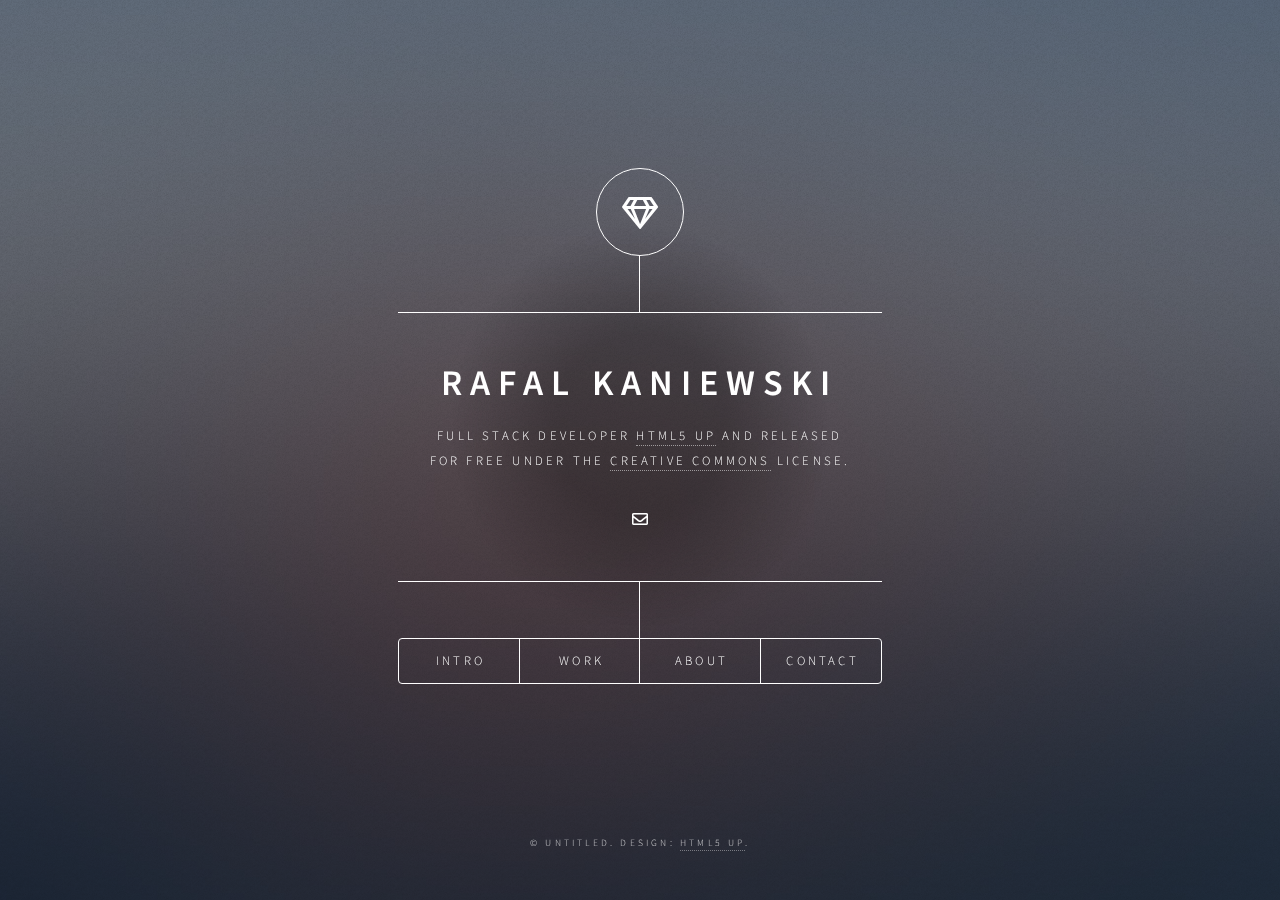
==== commit 14c1a52a: "Added mail icon" ====
--- a/index/index.html
+++ b/index/index.html
@@ -6,8 +6,9 @@
 -->
 <html>
 	<head>
-		<title>Dimension by HTML5 UP</title>
+		<title>Rafal Kaniewski</title>
 		<meta charset="utf-8" />
+		<link rel="shortcut icon" type="image/png" href="./images/gem-regular.png">
 		<meta name="viewport" content="width=device-width, initial-scale=1, user-scalable=no" />
 		<link rel="stylesheet" href="assets/css/main.css" />
 		<noscript><link rel="stylesheet" href="assets/css/noscript.css" /></noscript>
@@ -24,9 +25,10 @@
 						</div>
 						<div class="content">
 							<div class="inner">
-								<h1>Dimension</h1>
-								<p>A fully responsive site template designed by <a href="https://html5up.net">HTML5 UP</a> and released<br />
+								<h1>Rafal Kaniewski</h1>
+								<p>FULL STACK DEVELOPER <a href="https://html5up.net">HTML5 UP</a> and released<br />
 								for free under the <a href="https://html5up.net/license">Creative Commons</a> license.</p>
+								<i class="far fa-envelope"></i>
 							</div>
 						</div>
 						<nav>
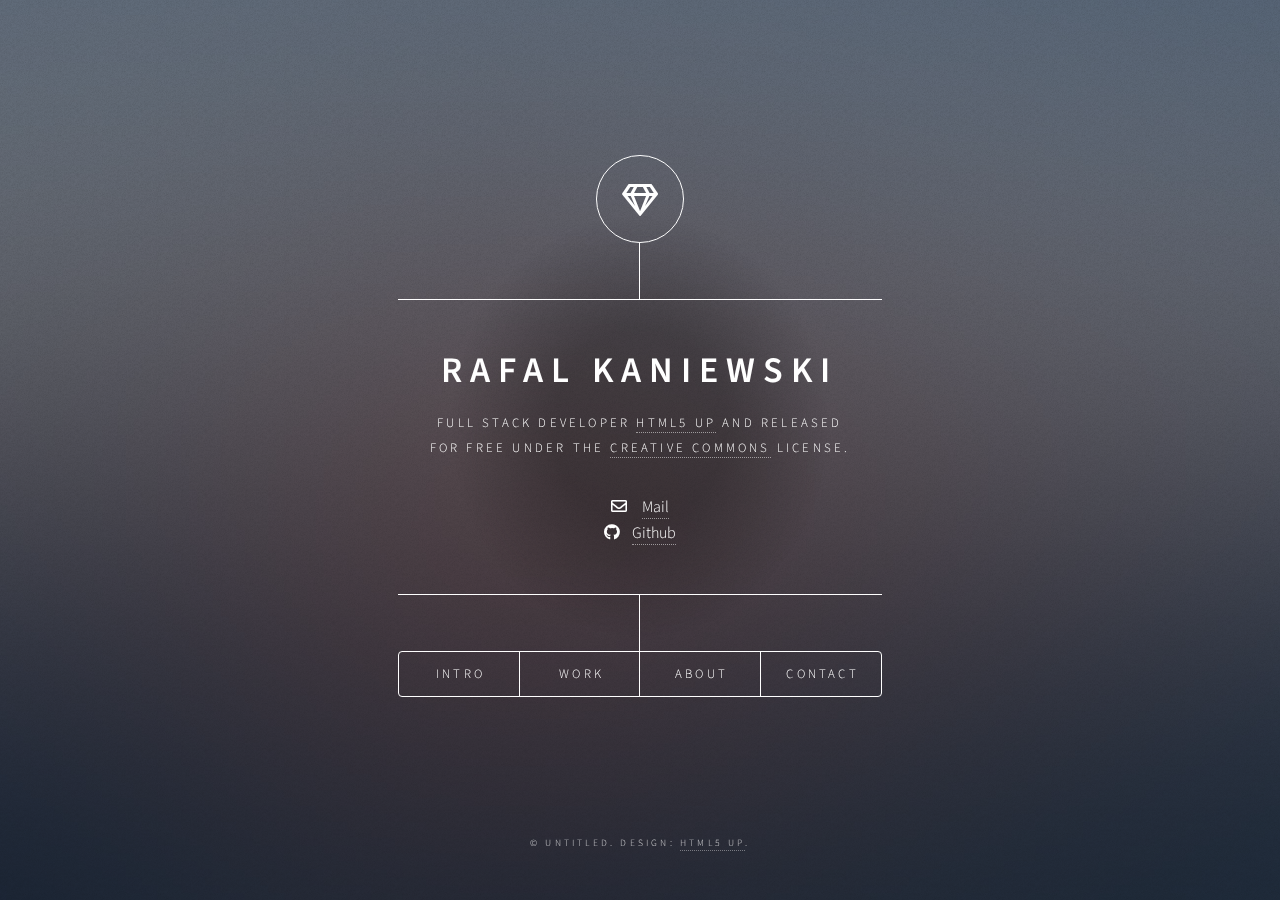
==== commit 117b4b79: "Added img for project in HTML" ====
--- a/index/index.html
+++ b/index/index.html
@@ -28,7 +28,8 @@
 								<h1>Rafal Kaniewski</h1>
 								<p>FULL STACK DEVELOPER <a href="https://html5up.net">HTML5 UP</a> and released<br />
 								for free under the <a href="https://html5up.net/license">Creative Commons</a> license.</p>
-								<i class="far fa-envelope"></i>
+								<i class="far fa-envelope">&nbsp;&nbsp;&nbsp;</i> <a href="#">Mail</a><br>
+								<i class="fab fa-github">&nbsp;&nbsp;&nbsp;</i><a href="#">Github</a><br>
 							</div>
 						</div>
 						<nav>
@@ -55,8 +56,21 @@
 
 						<!-- Work -->
 							<article id="work">
-								<h2 class="major">Work</h2>
+								<h2 class="major">Project: Great Idea!</h2>
+								<h3>Great Idea!</h3>
+								<span class="image main"><img src="images/pic01.jpg" alt="" /></span>
+								<p>Adipiscing magna sed dolor elit. Praesent eleifend dignissim arcu, at eleifend sapien imperdiet ac. Aliquam erat volutpat. Praesent urna nisi, fringila lorem et vehicula lacinia quam. Integer sollicitudin mauris nec lorem luctus ultrices.</p>
+								<p>Nullam et orci eu lorem consequat tincidunt vivamus et sagittis libero. Mauris aliquet magna magna sed nunc rhoncus pharetra. Pellentesque condimentum sem. In efficitur ligula tate urna. Maecenas laoreet massa vel lacinia pellentesque lorem ipsum dolor. Nullam et orci eu lorem consequat tincidunt. Vivamus et sagittis libero. Mauris aliquet magna magna sed nunc rhoncus amet feugiat tempus.</p>
+
+								<h2 class="major">Project: Services</h2>
+								<h3>Services</h3>
 								<span class="image main"><img src="images/pic02.jpg" alt="" /></span>
+								<p>Adipiscing magna sed dolor elit. Praesent eleifend dignissim arcu, at eleifend sapien imperdiet ac. Aliquam erat volutpat. Praesent urna nisi, fringila lorem et vehicula lacinia quam. Integer sollicitudin mauris nec lorem luctus ultrices.</p>
+								<p>Nullam et orci eu lorem consequat tincidunt vivamus et sagittis libero. Mauris aliquet magna magna sed nunc rhoncus pharetra. Pellentesque condimentum sem. In efficitur ligula tate urna. Maecenas laoreet massa vel lacinia pellentesque lorem ipsum dolor. Nullam et orci eu lorem consequat tincidunt. Vivamus et sagittis libero. Mauris aliquet magna magna sed nunc rhoncus amet feugiat tempus.</p>
+
+								<h2 class="major">Project: Fun Bus!</h2>
+								<h3>Fun Bus!</h3>
+								<span class="image main"><img src="images/pic03.jpg" alt="" /></span>
 								<p>Adipiscing magna sed dolor elit. Praesent eleifend dignissim arcu, at eleifend sapien imperdiet ac. Aliquam erat volutpat. Praesent urna nisi, fringila lorem et vehicula lacinia quam. Integer sollicitudin mauris nec lorem luctus ultrices.</p>
 								<p>Nullam et orci eu lorem consequat tincidunt vivamus et sagittis libero. Mauris aliquet magna magna sed nunc rhoncus pharetra. Pellentesque condimentum sem. In efficitur ligula tate urna. Maecenas laoreet massa vel lacinia pellentesque lorem ipsum dolor. Nullam et orci eu lorem consequat tincidunt. Vivamus et sagittis libero. Mauris aliquet magna magna sed nunc rhoncus amet feugiat tempus.</p>
 							</article>
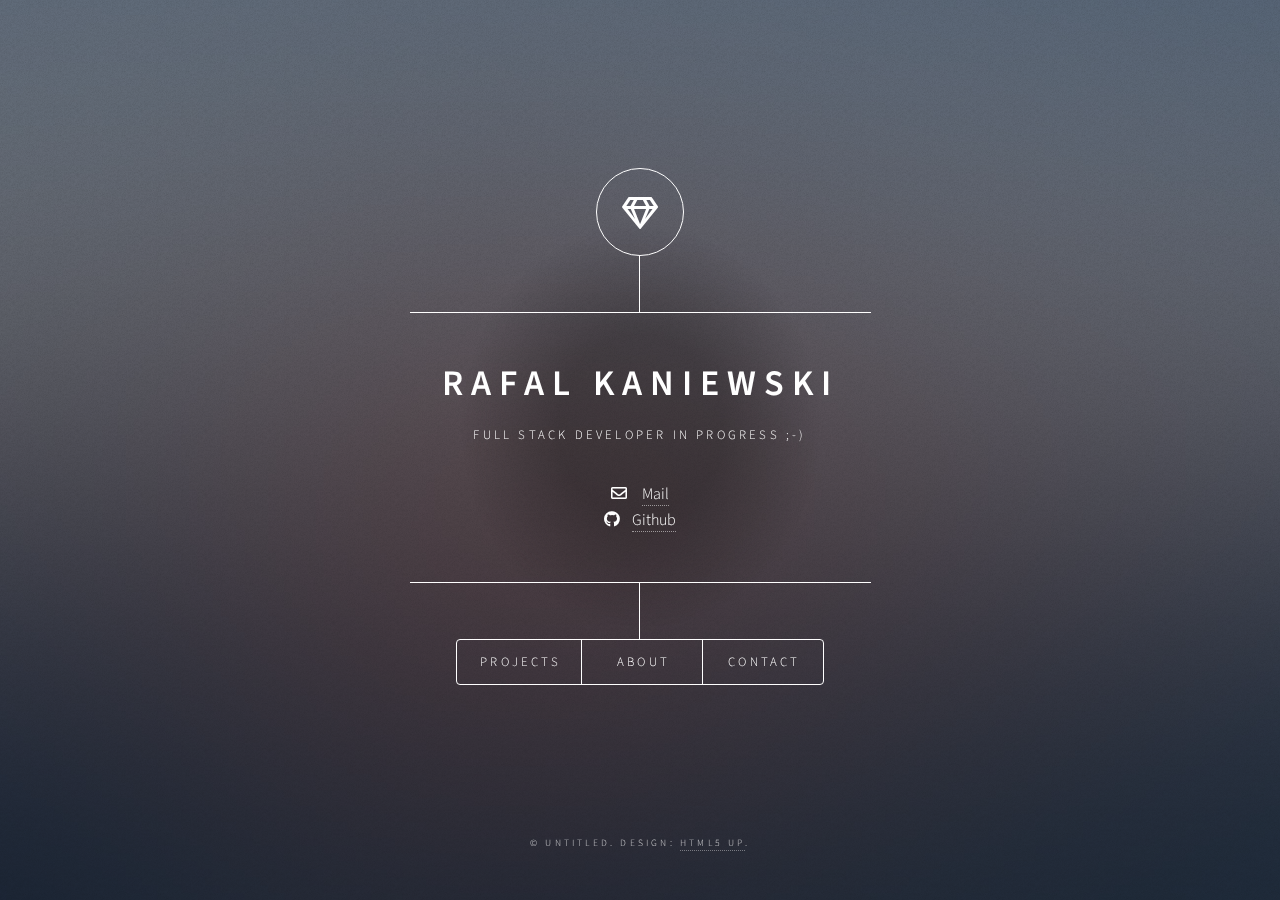
==== commit a2ec5fb4: "Changed opacity in main" ====
--- a/index/index.html
+++ b/index/index.html
@@ -26,16 +26,16 @@
 						<div class="content">
 							<div class="inner">
 								<h1>Rafal Kaniewski</h1>
-								<p>FULL STACK DEVELOPER <a href="https://html5up.net">HTML5 UP</a> and released<br />
-								for free under the <a href="https://html5up.net/license">Creative Commons</a> license.</p>
-								<i class="far fa-envelope">&nbsp;&nbsp;&nbsp;</i> <a href="#">Mail</a><br>
-								<i class="fab fa-github">&nbsp;&nbsp;&nbsp;</i><a href="#">Github</a><br>
+								<p>FULL STACK DEVELOPER in progress ;-) <br />
+								</p>
+								<i class="far fa-envelope">&nbsp;&nbsp;&nbsp;</i> <a href="mailto:rafal.kaniewski@gmail.com">Mail</a><br>
+								<i class="fab fa-github">&nbsp;&nbsp;&nbsp;</i><a href="https://github.com/RoninSecOps">Github</a><br>
 							</div>
 						</div>
 						<nav>
 							<ul>
-								<li><a href="#intro">Intro</a></li>
-								<li><a href="#work">Work</a></li>
+								<!-- <li><a href="#intro">Intro</a></li> -->
+								<li><a href="#work">Projects</a></li>
 								<li><a href="#about">About</a></li>
 								<li><a href="#contact">Contact</a></li>
 								<!--<li><a href="#elements">Elements</a></li>-->
@@ -47,39 +47,54 @@
 					<div id="main">
 
 						<!-- Intro -->
-							<article id="intro">
+							<!-- <article id="intro">
 								<h2 class="major">Intro</h2>
 								<span class="image main"><img src="images/pic01.jpg" alt="" /></span>
 								<p>Aenean ornare velit lacus, ac varius enim ullamcorper eu. Proin aliquam facilisis ante interdum congue. Integer mollis, nisl amet convallis, porttitor magna ullamcorper, amet egestas mauris. Ut magna finibus nisi nec lacinia. Nam maximus erat id euismod egestas. By the way, check out my <a href="#work">awesome work</a>.</p>
 								<p>Lorem ipsum dolor sit amet, consectetur adipiscing elit. Duis dapibus rutrum facilisis. Class aptent taciti sociosqu ad litora torquent per conubia nostra, per inceptos himenaeos. Etiam tristique libero eu nibh porttitor fermentum. Nullam venenatis erat id vehicula viverra. Nunc ultrices eros ut ultricies condimentum. Mauris risus lacus, blandit sit amet venenatis non, bibendum vitae dolor. Nunc lorem mauris, fringilla in aliquam at, euismod in lectus. Pellentesque habitant morbi tristique senectus et netus et malesuada fames ac turpis egestas. In non lorem sit amet elit placerat maximus. Pellentesque aliquam maximus risus, vel sed vehicula.</p>
-							</article>
+							</article> -->
 
 						<!-- Work -->
 							<article id="work">
 								<h2 class="major">Project: Great Idea!</h2>
 								<h3>Great Idea!</h3>
-								<span class="image main"><img src="images/pic01.jpg" alt="" /></span>
+								<span class="image main" ><a href="#"><img src="images/pic01.jpg" alt="" /></a></span>
 								<p>Adipiscing magna sed dolor elit. Praesent eleifend dignissim arcu, at eleifend sapien imperdiet ac. Aliquam erat volutpat. Praesent urna nisi, fringila lorem et vehicula lacinia quam. Integer sollicitudin mauris nec lorem luctus ultrices.</p>
 								<p>Nullam et orci eu lorem consequat tincidunt vivamus et sagittis libero. Mauris aliquet magna magna sed nunc rhoncus pharetra. Pellentesque condimentum sem. In efficitur ligula tate urna. Maecenas laoreet massa vel lacinia pellentesque lorem ipsum dolor. Nullam et orci eu lorem consequat tincidunt. Vivamus et sagittis libero. Mauris aliquet magna magna sed nunc rhoncus amet feugiat tempus.</p>
+								<a href="https://github.com/RoninSecOps/UI-III-Flexbox">https://github.com/</a>
 
 								<h2 class="major">Project: Services</h2>
 								<h3>Services</h3>
-								<span class="image main"><img src="images/pic02.jpg" alt="" /></span>
+								<span class="image main"><a href="#"><img src="images/pic02.jpg" alt="" /></a></span>
 								<p>Adipiscing magna sed dolor elit. Praesent eleifend dignissim arcu, at eleifend sapien imperdiet ac. Aliquam erat volutpat. Praesent urna nisi, fringila lorem et vehicula lacinia quam. Integer sollicitudin mauris nec lorem luctus ultrices.</p>
 								<p>Nullam et orci eu lorem consequat tincidunt vivamus et sagittis libero. Mauris aliquet magna magna sed nunc rhoncus pharetra. Pellentesque condimentum sem. In efficitur ligula tate urna. Maecenas laoreet massa vel lacinia pellentesque lorem ipsum dolor. Nullam et orci eu lorem consequat tincidunt. Vivamus et sagittis libero. Mauris aliquet magna magna sed nunc rhoncus amet feugiat tempus.</p>
+								<a href="https://github.com/RoninSecOps/UI-III-Flexbox">https://github.com/</a>
 
 								<h2 class="major">Project: Fun Bus!</h2>
 								<h3>Fun Bus!</h3>
-								<span class="image main"><img src="images/pic03.jpg" alt="" /></span>
+								<span class="image main"><a href="#"><img src="images/pic03.jpg" alt="" /></a></span>
 								<p>Adipiscing magna sed dolor elit. Praesent eleifend dignissim arcu, at eleifend sapien imperdiet ac. Aliquam erat volutpat. Praesent urna nisi, fringila lorem et vehicula lacinia quam. Integer sollicitudin mauris nec lorem luctus ultrices.</p>
 								<p>Nullam et orci eu lorem consequat tincidunt vivamus et sagittis libero. Mauris aliquet magna magna sed nunc rhoncus pharetra. Pellentesque condimentum sem. In efficitur ligula tate urna. Maecenas laoreet massa vel lacinia pellentesque lorem ipsum dolor. Nullam et orci eu lorem consequat tincidunt. Vivamus et sagittis libero. Mauris aliquet magna magna sed nunc rhoncus amet feugiat tempus.</p>
+								<a href="https://github.com/#">https://github.com/</a>
 							</article>
 
 						<!-- About -->
 							<article id="about">
 								<h2 class="major">About</h2>
-								<span class="image main"><img src="images/pic03.jpg" alt="" /></span>
-								<p>Lorem ipsum dolor sit amet, consectetur et adipiscing elit. Praesent eleifend dignissim arcu, at eleifend sapien imperdiet ac. Aliquam erat volutpat. Praesent urna nisi, fringila lorem et vehicula lacinia quam. Integer sollicitudin mauris nec lorem luctus ultrices. Aliquam libero et malesuada fames ac ante ipsum primis in faucibus. Cras viverra ligula sit amet ex mollis mattis lorem ipsum dolor sit amet.</p>
+								<span class="image main"><img src="images/me.jpeg" alt="" /></span>
+								<p><ol>
+									<li>Experience in working with network IT infrastructures (Cisco, Ubiquity, Mikrotik)</li>
+									<li>Practical knowledge of leading SaaS tools such as Github, GSuite and asset management systems</li>
+									<li>Experience in incident, request, change, and asset management processes</li>
+									<li>Experience in decision making in hardware and software procurement</li>
+									<li>Practical knowledge of reviewing and assessment of applications and services in order to meet the changing needs of an organization</li>
+									<li>Proven experience in optimizing and automation of processes</li>
+									<li>Experience in implementation and maintenance of established security standards (ISO 27001, SOC-2 or other)</li>
+									<li>Experience in building a team development strategy</li>
+									<li>Ability to gather feedback, evaluate it, and set key goals</li>
+									<li>Strong critical and strategic thinking abilities, analytical skills, high level of assertiveness and negotiating skills</li>
+									<li>Entrepreneurial drive and demonstrated ability to achieve ambitious goals in an innovative and fast-paced environment.</li>
+								</ol>
 							</article>
 
 						<!-- Contact -->
@@ -106,10 +121,10 @@
 									</ul>
 								</form>
 								<ul class="icons">
-									<li><a href="#" class="icon brands fa-twitter"><span class="label">Twitter</span></a></li>
-									<li><a href="#" class="icon brands fa-facebook-f"><span class="label">Facebook</span></a></li>
-									<li><a href="#" class="icon brands fa-instagram"><span class="label">Instagram</span></a></li>
-									<li><a href="#" class="icon brands fa-github"><span class="label">GitHub</span></a></li>
+									<!-- <li><a href="#" class="icon brands fa-twitter"><span class="label">Twitter</span></a></li> -->
+									<!-- <li><a href="#" class="icon brands fa-facebook-f"><span class="label">Facebook</span></a></li>
+									<li><a href="#" class="icon brands fa-instagram"><span class="label">Instagram</span></a></li> -->
+									<li><a href="https://github.com/RoninSecOps" class="icon brands fa-github"><span class="label">GitHub</span></a></li>
 								</ul>
 							</article>
 
--- a/index/assets/css/main.css
+++ b/index/assets/css/main.css
@@ -1,10 +1,10 @@
 @import url(fontawesome-all.min.css);
 @import url("https://fonts.googleapis.com/css?family=Source+Sans+Pro:300italic,600italic,300,600");
 
-/*
-	Dimension by HTML5 UP
-	html5up.net | @ajlkn
-	Free for personal and commercial use under the CCA 3.0 license (html5up.net/license)
+/*
+	Dimension by HTML5 UP
+	html5up.net | @ajlkn
+	Free for personal and commercial use under the CCA 3.0 license (html5up.net/license)
 */
 
 html, body, div, span, applet, object,
@@ -653,7 +653,7 @@
 			display: block;
 			height: 100%;
 			left: 0;
-			opacity: 0.5;
+			opacity: 0.1;
 			position: absolute;
 			top: 0;
 			width: 100%;
@@ -1140,11 +1140,11 @@
 			-ms-transition-delay: 0.75s;
 			transition-delay: 0.75s;
 			background-image: linear-gradient(to top, rgba(19, 21, 25, 0.5), rgba(19, 21, 25, 0.5)), url("../../images/overlay.png");
-			background-size: auto,+			background-size: auto,
  256px 256px;
-			background-position: center,+			background-position: center,
  center;
-			background-repeat: no-repeat,+			background-repeat: no-repeat,
  repeat;
 			z-index: 2;
 		}
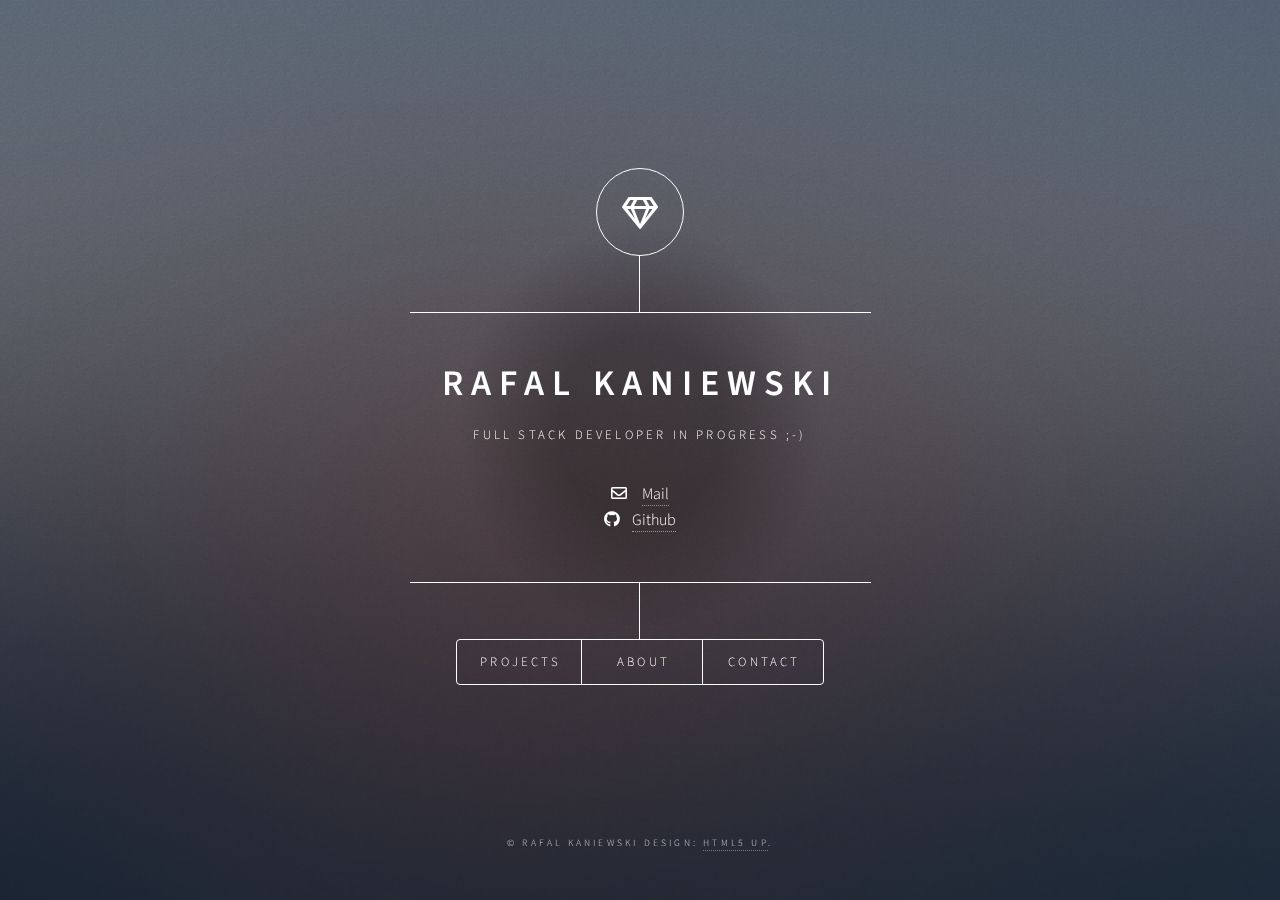
==== commit ab0ba773: "Changed dsc in footer" ====
--- a/index/index.html
+++ b/index/index.html
@@ -81,7 +81,7 @@
 						<!-- About -->
 							<article id="about">
 								<h2 class="major">About</h2>
-								<span class="image main"><img src="images/me.jpeg" alt="" /></span>
+								<span class="image main me"><img src="images/me.jpeg" alt="" /></span>
 								<p><ol>
 									<li>Experience in working with network IT infrastructures (Cisco, Ubiquity, Mikrotik)</li>
 									<li>Practical knowledge of leading SaaS tools such as Github, GSuite and asset management systems</li>
@@ -374,7 +374,7 @@
 
 				<!-- Footer -->
 					<footer id="footer">
-						<p class="copyright">&copy; Untitled. Design: <a href="https://html5up.net">HTML5 UP</a>.</p>
+						<p class="copyright">&copy; Rafal Kaniewski Design: <a href="https://html5up.net">HTML5 UP</a>.</p>
 					</footer>
 
 			</div>
--- a/index/assets/css/main.css
+++ b/index/assets/css/main.css
@@ -702,6 +702,12 @@
 
 			.image.main img {
 				width: 100%;
+			}
+
+			.image.me img {
+				width: 50%;
+				margin-left: auto;
+				margin-right: auto;
 			}
 
 		@media screen and (max-width: 736px) {
